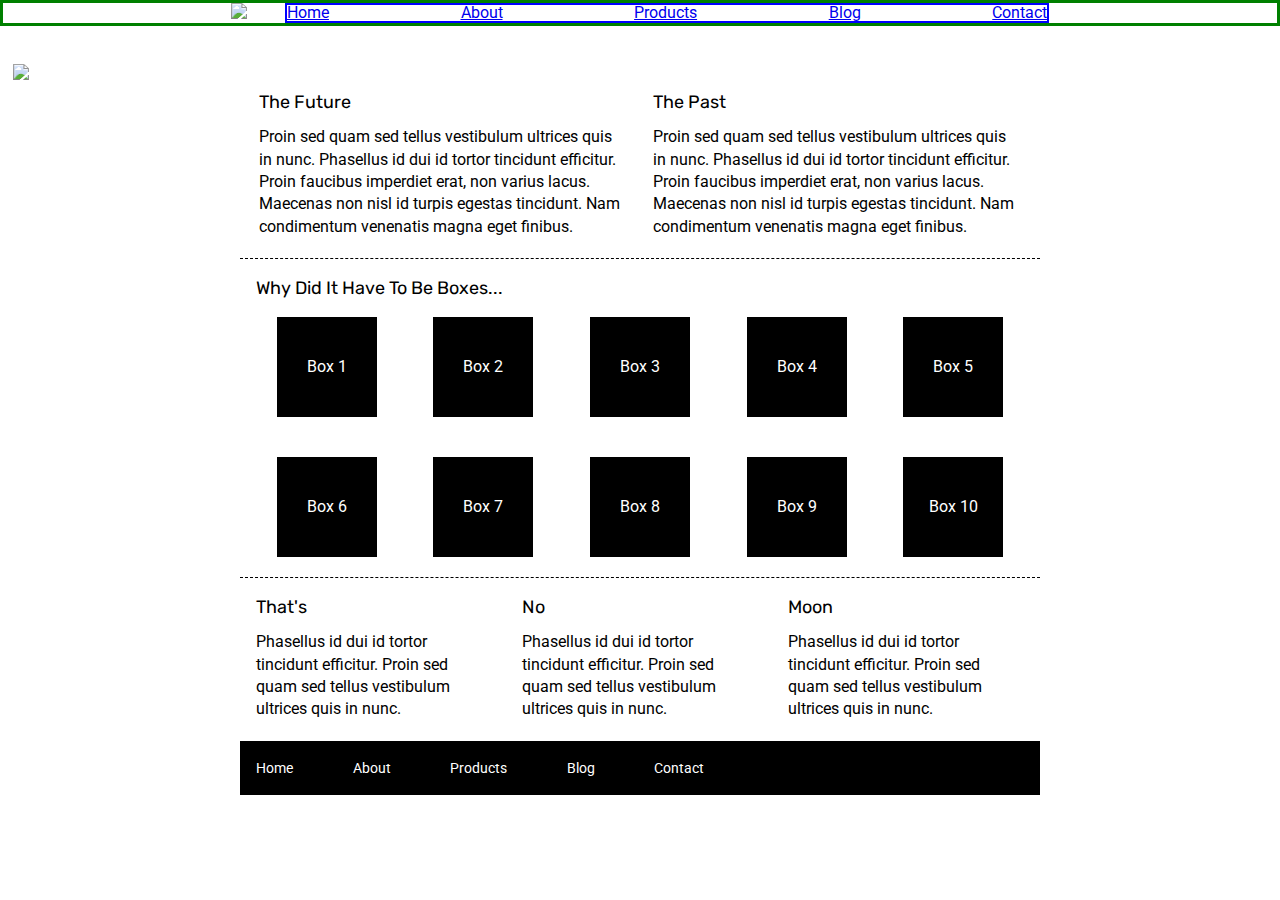
==== index.html @ 55edfd17 "saving to continue. almost done with index." ====
<!doctype html>

<html lang="en">
<head>
  <meta charset="utf-8">

  <title>Sprint Challenge - Home</title>

  <link href="https://fonts.googleapis.com/css?family=Roboto|Rubik" rel="stylesheet">
  <link rel="stylesheet" href="css/index.css">

</head>
<div class="topRow">
<img class="lambdaBlack" src="img/lambda-black.png">
<nav class="topButtons">
    <a href="#">Home</a>
    <a href="#">About</a>
    <a href="#">Products</a>
    <a href="#">Blog</a>
    <a href="#">Contact</a>
</nav>
</div>

<img class="mainImage" src="./img/jumbo.jpg">
<body>
    <div class="container">
   
        <section class="top-content">
            <div class="text-container">
                <h2>The Future</h2>
                <p>Proin sed quam sed tellus vestibulum ultrices quis in nunc. Phasellus id dui id tortor tincidunt efficitur. Proin faucibus imperdiet erat, non varius lacus. Maecenas non nisl id turpis egestas tincidunt. Nam condimentum venenatis magna eget finibus.</p>
            </div>
            <div class="text-container">
                <h2>The Past</h2>
                <p>Proin sed quam sed tellus vestibulum ultrices quis in nunc. Phasellus id dui id tortor tincidunt efficitur. Proin faucibus imperdiet erat, non varius lacus. Maecenas non nisl id turpis egestas tincidunt. Nam condimentum venenatis magna eget finibus.</p>
            </div>
        </section>
        
        <section class="middle-content">
        
            <h2>Why Did It Have To Be Boxes...</h2>
            
            <div class="boxes">
                <div class="box">Box 1</div>
                <div class="box">Box 2</div>
                <div class="box">Box 3</div>
                <div class="box">Box 4</div>
                <div class="box">Box 5</div>
                <div class="box">Box 6</div>
                <div class="box">Box 7</div>
                <div class="box">Box 8</div>
                <div class="box">Box 9</div>
                <div class="box">Box 10</div>
            </div>
        
        </section>

        <section class="bottom-content">

            <div class="text-container">
                <h2>That's</h2>
                <p>Phasellus id dui id tortor tincidunt efficitur. Proin sed quam sed tellus vestibulum ultrices quis in nunc.</p>
            </div>
            <div class="text-container">
                <h2>No</h2>
                <p>Phasellus id dui id tortor tincidunt efficitur. Proin sed quam sed tellus vestibulum ultrices quis in nunc.</p>
            </div>
            <div class="text-container">
                <h2>Moon</h2>
                <p>Phasellus id dui id tortor tincidunt efficitur. Proin sed quam sed tellus vestibulum ultrices quis in nunc.</p>
            </div>

        </section>
        
        <footer>
            <nav>
                <a href="#">Home</a>
                <a href="#">About</a>
                <a href="#">Products</a>
                <a href="#">Blog</a>
                <a href="#">Contact</a>
            </nav>
        </footer>
    </div><!-- container -->        
</body>
</html>
---- css/index.css ----
/* http://meyerweb.com/eric/tools/css/reset/ 
   v2.0 | 20110126
   License: none (public domain)
*/

html, body, div, span, applet, object, iframe,
h1, h2, h3, h4, h5, h6, p, blockquote, pre,
a, abbr, acronym, address, big, cite, code,
del, dfn, em, img, ins, kbd, q, s, samp,
small, strike, strong, sub, sup, tt, var,
b, u, i, center,
dl, dt, dd, ol, ul, li,
fieldset, form, label, legend,
table, caption, tbody, tfoot, thead, tr, th, td,
article, aside, canvas, details, embed, 
figure, figcaption, footer, header, hgroup, 
menu, nav, output, ruby, section, summary,
time, mark, audio, video {
	margin: 0;
	padding: 0;
	border: 0;
	font-size: 100%;
	font: inherit;
	vertical-align: baseline;
}
/* HTML5 display-role reset for older browsers */
article, aside, details, figcaption, figure, 
footer, header, hgroup, menu, nav, section {
	display: block;
}
body {
	line-height: 1;
}
ol, ul {
	list-style: none;
}
blockquote, q {
	quotes: none;
}
blockquote:before, blockquote:after,
q:before, q:after {
	content: '';
	content: none;
}
table {
	border-collapse: collapse;
	border-spacing: 0;
}

* {
    box-sizing: border-box;
}

html, body {
    height: 100%;
    font-family: 'Roboto', sans-serif;
}

h1, h2, h3, h4, h5 {
    font-size: 18px;
    margin-bottom: 15px;
    font-family: 'Rubik', sans-serif;
}

p {
    line-height: 1.4;
}
.lambdaBlack {
    margin-right: 3%;
}
.mainImage 
{
 display: flex;
 margin: 0 auto;
 padding: 1%;
 
}

.topRow{
    display: flex;
    border: green 3px solid;
    justify-content: center;
    margin-bottom: 2%;
}
.topButtons 
{
    display: flex;
    border: blue 2px solid;
    align-items:flex-end;
    width: 60%;
    justify-content: space-between;
    text-decoration: 0;

}
/*------------PRE-DONE-STUFF-BELOW-THIS-LINE-------------------*/
.container {
    width: 800px;
    margin: 0 auto;
}

.top-content {
    display: flex;
    flex-wrap: wrap;
    justify-content: space-evenly;
    margin-bottom: 20px;
    border-bottom: 1px dashed black;
}

.top-content .text-container {
    width: 48%;
    padding: 0 1%;
    padding-bottom: 20px;  
}

.middle-content {
    margin-bottom: 20px;
    border-bottom: 1px dashed black;
}

.middle-content h2 {
    padding: 0 2%;
    margin-bottom: 0;
}

.middle-content .boxes {
    display: flex;
    flex-wrap: wrap;
    justify-content: space-evenly;
}

.middle-content .boxes .box {
    width: 12.5%;
    height: 100px;
    background: black;
    margin: 20px 2.5%;
    color: white;
    display: flex;
    align-items: center;
    justify-content: center;
}

.bottom-content {
    display: flex;
    margin: 0 2% 20px;
    justify-content: space-around;
}

.bottom-content .text-container {
    padding-right: 4%;
}

.bottom-content .text-container:last-child {
    padding-right: 0;
}

footer {
    width: 100%;
    background: black;
}

footer nav {
    width: 60%;
    display: flex;
    justify-content: space-between;
    align-items: center;
    padding: 20px 2%;
    font-size: 14px;
}

footer nav a {
    color: white;
    text-decoration: none;
}
/*------------PRE-DONE-STUFF-ABOVE-THIS-LINE-------------------*/
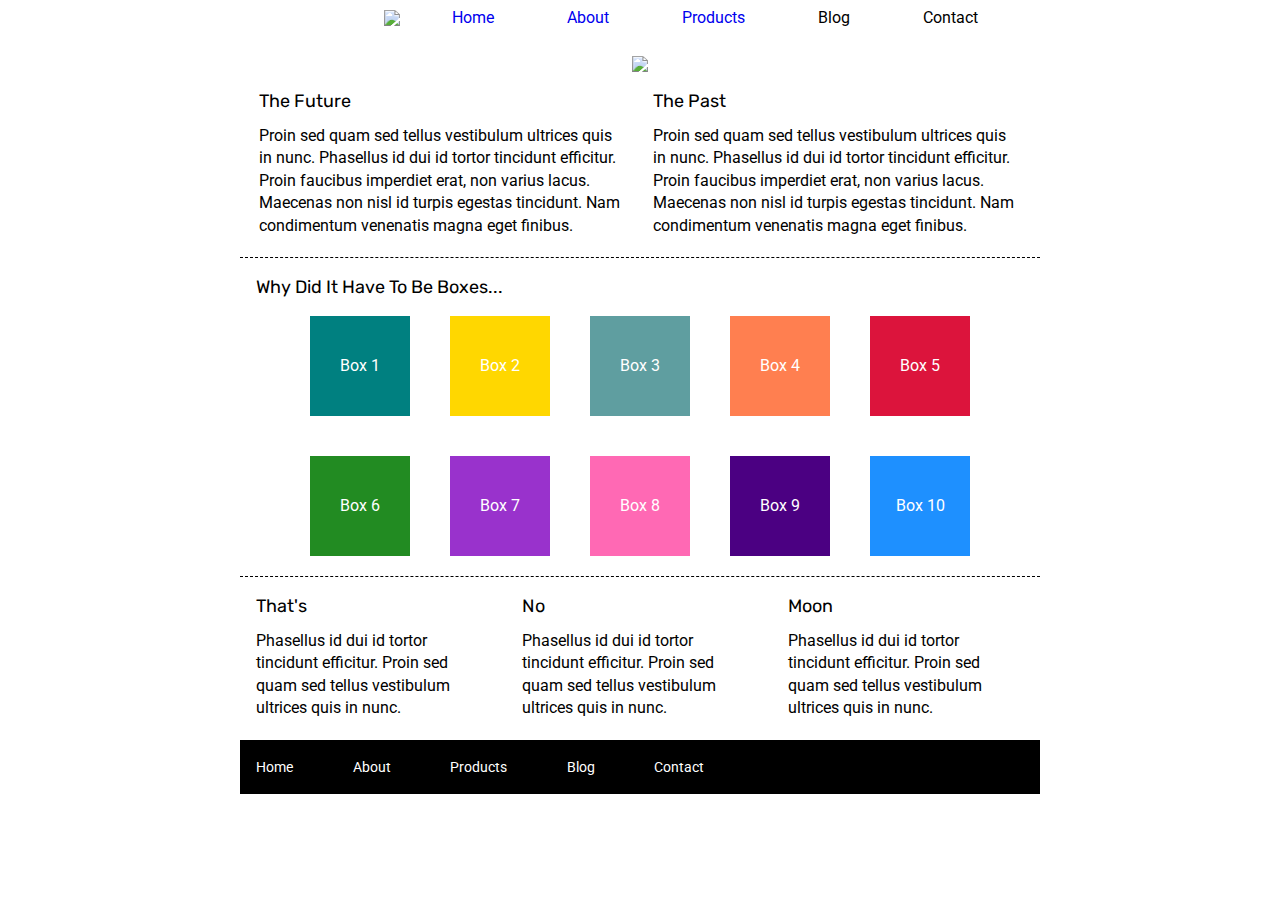
==== commit 4f12d1db: "finished" ====
--- a/index.html
+++ b/index.html
@@ -1,5 +1,5 @@
 <!doctype html>
-
+<div class="wholeThing">
 <html lang="en">
 <head>
   <meta charset="utf-8">
@@ -10,18 +10,31 @@
   <link rel="stylesheet" href="css/index.css">
 
 </head>
-<div class="topRow">
-<img class="lambdaBlack" src="img/lambda-black.png">
+
+<div class="navContainer">
+<img class="lambdaImage">
+<img src="./img/lambda-black.png">
+</img>
+
+
 <nav class="topButtons">
-    <a href="#">Home</a>
-    <a href="#">About</a>
-    <a href="#">Products</a>
-    <a href="#">Blog</a>
-    <a href="#">Contact</a>
+   <a href="./index.html"> <div class="button1">Home</div> </a>
+    <a href="./about.html"><div class="button2">About</div> </a>
+   <a href="#"> <div class="button3">Products</div></a>
+    <div class="button4">Blog</div>
+    <div class="button5">Contact</div>
 </nav>
 </div>
 
-<img class="mainImage" src="./img/jumbo.jpg">
+
+
+<div class="headerImage">
+<img src="./img/jumbo.jpg">
+</div>
+
+
+
+
 <body>
     <div class="container">
    
@@ -41,16 +54,16 @@
             <h2>Why Did It Have To Be Boxes...</h2>
             
             <div class="boxes">
-                <div class="box">Box 1</div>
-                <div class="box">Box 2</div>
-                <div class="box">Box 3</div>
-                <div class="box">Box 4</div>
-                <div class="box">Box 5</div>
-                <div class="box">Box 6</div>
-                <div class="box">Box 7</div>
-                <div class="box">Box 8</div>
-                <div class="box">Box 9</div>
-                <div class="box">Box 10</div>
+                <div class="box1">Box 1</div>
+                <div class="box2">Box 2</div>
+                <div class="box3">Box 3</div>
+                <div class="box4">Box 4</div>
+                <div class="box5">Box 5</div>
+                <div class="box6">Box 6</div>
+                <div class="box7">Box 7</div>
+                <div class="box8">Box 8</div>
+                <div class="box9">Box 9</div>
+                <div class="box10">Box 10</div>
             </div>
         
         </section>
@@ -71,7 +84,7 @@
             </div>
 
         </section>
-        
+        <div class="container">
         <footer>
             <nav>
                 <a href="#">Home</a>
@@ -81,6 +94,8 @@
                 <a href="#">Contact</a>
             </nav>
         </footer>
+    </div>
     </div><!-- container -->        
 </body>
+</div>
 </html>--- a/css/index.css
+++ b/css/index.css
@@ -21,7 +21,8 @@
 	border: 0;
 	font-size: 100%;
 	font: inherit;
-	vertical-align: baseline;
+    vertical-align: baseline;
+    text-decoration: none;
 }
 /* HTML5 display-role reset for older browsers */
 article, aside, details, figcaption, figure, 
@@ -65,34 +66,192 @@
 p {
     line-height: 1.4;
 }
-.lambdaBlack {
-    margin-right: 3%;
-}
-.mainImage 
-{
- display: flex;
- margin: 0 auto;
- padding: 1%;
- 
-}
-
-.topRow{
-    display: flex;
-    border: green 3px solid;
-    justify-content: center;
-    margin-bottom: 2%;
-}
-.topButtons 
-{
-    display: flex;
-    border: blue 2px solid;
+/*--------------------------------------------------*/
+
+h1 {
+    padding-left: 20px;
+}
+.topPara {
+    padding-left: 20px;
+    padding-right: 20px;
+    padding-bottom: 20px;
+    border-bottom: dashed black 1px;
+}
+
+.firstSection {
+    display: flex;
+    flex-direction: column;
+    width: 375px;
+    border-bottom: dashed 1px black;
+    margin-bottom: 50px;
+    margin-top: 30px;
+
+}
+
+.topLeftText {
+    padding-left: 10px;
+    padding-top: 5px;
+    padding-bottom: 10px;
+}
+
+.learnMore {
+    border: solid black 2px;
+    border-radius: 10px;
+    width: 130px;
+    height: 35px;
+    text-align: center;
+    padding-top: 8px;
+    text-decoration: none;
+    color: black;
+    margin-bottom: 20px;
+}
+
+.topText2 {
+    padding-left: 10px;
+    padding-top: 5p;
+    padding-bottom: 10px;
+}
+
+.learnMore2 {
+    border: solid black 2px;
+    border-radius: 10px;
+    width: 130px;
+    height: 35px;
+    text-align: center;
+    padding-top: 8px;
+    text-decoration: none;
+    color: black;
+    margin-bottom: 20px;
+}
+
+.secondSection {
+    display: flex;
+    flex-direction: column;
+    width: 375px;
+    border-bottom: dashed 1px black;
+    margin-bottom: 50px;
+    margin-top: 30px;
+}
+
+.firstTwo {
+    display: flex;
+    justify-content: space-between;
+}
+
+
+
+
+.bottomText1 {
+    padding-left: 10px;
+    padding-top: 5p;
+    padding-bottom: 10px;
+}
+
+.learnMore3 {
+    border: solid black 2px;
+    border-radius: 10px;
+    width: 130px;
+    height: 35px;
+    text-align: center;
+    padding-top: 8px;
+    text-decoration: none;
+    color: black;
+    margin-bottom: 20px;
+}
+
+.bottomText2 {
+    padding-left: 10px;
+    padding-top: 5p;
+    padding-bottom: 10px;
+}
+
+.learnMore4 {
+    border: solid black 2px;
+    border-radius: 10px;
+    width: 130px;
+    height: 35px;
+    text-align: center;
+    padding-top: 8px;
+    text-decoration: none;
+    color: black;
+    margin-bottom: 20px;
+}
+
+.fourthSection {
+    display: flex;
+    flex-direction: column;
+    width: 375px;
+    border-bottom: dashed 1px black;
+    margin-bottom: 50px;
+    margin-top: 30px;
+    margin-left: 25px;
+
+}
+.thirdSection {
+    display: flex;
+    flex-direction: column;
+    width: 375px;
+    border-bottom: dashed 1px black;
+    margin-bottom: 50px;
+    margin-top: 30px;
+    margin-right: 25px;
+}
+
+.bottomTwo {
+    display: flex;
+    justify-content: center;
+
+
+    
+}
+
+
+
+
+.finalSection {
+    display: flex;
+    padding-left: 10px;
+    padding-top: 5px;
+    padding-bottom: 10px;
+    padding-right: 0px;
+    width: 840px;
+    flex-wrap: wrap;
+   margin: 0 auto;
+}
+
+
+
+
+/* ---------------------------- */
+.navContainer {
+    display: flex;
+    flex-wrap: nowrap;
+    margin: 0 auto;
+    padding-top: 10px;
+}
+
+.lambdaImage {
+    margin-left: 30%;
+}
+
+.topButtons {
+    display: flex;
+    justify-content: space-around;
     align-items:flex-end;
-    width: 60%;
-    justify-content: space-between;
-    text-decoration: 0;
-
-}
-/*------------PRE-DONE-STUFF-BELOW-THIS-LINE-------------------*/
+    width: 600px;
+    margin-left: 15px;
+    
+    
+}
+
+
+.headerImage {
+    display: flex;
+    justify-content: center;
+    padding-bottom: 20px;
+    padding-top: 30px;
+}
+
 .container {
     width: 800px;
     margin: 0 auto;
@@ -126,18 +285,134 @@
     display: flex;
     flex-wrap: wrap;
     justify-content: space-evenly;
+    color: white;
+    display: flex;
+    align-items: center;
+    justify-content: center;
 }
 
 .middle-content .boxes .box {
     width: 12.5%;
     height: 100px;
-    background: black;
-    margin: 20px 2.5%;
-    color: white;
-    display: flex;
-    align-items: center;
-    justify-content: center;
-}
+    margin: 20px 2.5%;
+    background-color: black;
+    color: white;
+    display: flex;
+    align-items: center;
+    justify-content: center;
+   
+}
+ .box1 {
+    width: 12.5%;
+    height: 100px;
+    margin: 20px 2.5%;
+    background-color: teal;
+    color: white;
+    display: flex;
+    align-items: center;
+    justify-content: center;
+ }
+
+ .box2 {
+    width: 12.5%;
+    height: 100px;
+    margin: 20px 2.5%;
+    background-color: gold;
+    color: white;
+    display: flex;
+    align-items: center;
+    justify-content: center;
+ }
+
+ .box3 {
+    width: 12.5%;
+    height: 100px;
+    margin: 20px 2.5%;
+    background-color: cadetblue;
+    color: white;
+    display: flex;
+    align-items: center;
+    justify-content: center;
+ }
+
+ .box4 {
+    width: 12.5%;
+    height: 100px;
+    margin: 20px 2.5%;
+    background-color: coral;
+    color: white;
+    display: flex;
+    align-items: center;
+    justify-content: center;
+ }
+
+ .box5 {
+    width: 12.5%;
+    height: 100px;
+    margin: 20px 2.5%;
+    background-color: crimson;
+    color: white;
+    display: flex;
+    align-items: center;
+    justify-content: center;
+ }
+
+ .box6 {
+    width: 12.5%;
+    height: 100px;
+    margin: 20px 2.5%;
+    background-color: forestgreen;
+    color: white;
+    display: flex;
+    align-items: center;
+    justify-content: center;
+ }
+
+ .box7 {
+    width: 12.5%;
+    height: 100px;
+    margin: 20px 2.5%;
+    background-color: darkorchid;
+    color: white;
+    display: flex;
+    align-items: center;
+    justify-content: center;
+ }
+
+ .box8 {
+    width: 12.5%;
+    height: 100px;
+    margin: 20px 2.5%;
+    background-color: hotpink;
+    color: white;
+    display: flex;
+    align-items: center;
+    justify-content: center;
+ }
+
+ .box9 {
+    width: 12.5%;
+    height: 100px;
+    margin: 20px 2.5%;
+    background-color: indigo;
+    color: white;
+    display: flex;
+    align-items: center;
+    justify-content: center;
+ }
+
+ .box10 {
+    width: 12.5%;
+    height: 100px;
+    margin: 20px 2.5%;
+    background-color: dodgerblue;
+    color: white;
+    display: flex;
+    align-items: center;
+    justify-content: center;
+ }
+
+
 
 .bottom-content {
     display: flex;
@@ -170,5 +445,4 @@
 footer nav a {
     color: white;
     text-decoration: none;
-}
-/*------------PRE-DONE-STUFF-ABOVE-THIS-LINE-------------------*/+}